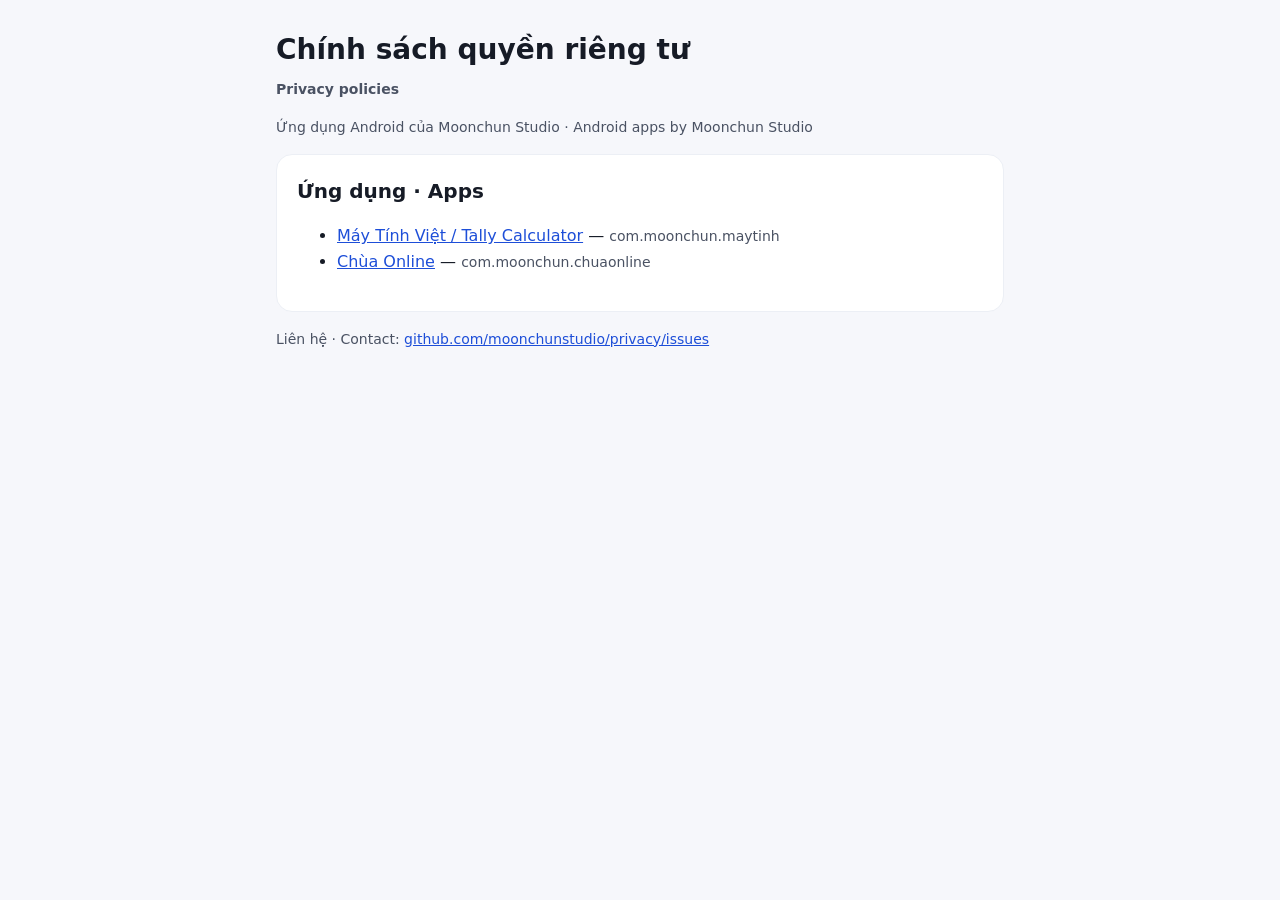
==== index.html @ 4eb4db9d "Privacy policy for Chùa Online Co-Authored-By: Claude Opus 5.5 <noreply@anthropic.com>" ====
<!doctype html>
<html lang="vi">
<head>
  <meta charset="utf-8">
  <meta name="viewport" content="width=device-width, initial-scale=1">
  <title>Chính sách quyền riêng tư · Privacy policies</title>
  <link rel="stylesheet" href="assets/style.css">
</head>
<body>
<main>
  <h1>Chính sách quyền riêng tư<br><span class="muted">Privacy policies</span></h1>
  <p class="muted">Ứng dụng Android của Moonchun Studio · Android apps by Moonchun Studio</p>

  <div class="card">
    <h2 style="margin-top:0">Ứng dụng · Apps</h2>
    <ul>
      <li><a href="maytinh/">Máy Tính Việt / Tally Calculator</a> — <span class="muted">com.moonchun.maytinh</span></li>
      <li><a href="chuaonline/">Chùa Online</a> — <span class="muted">com.moonchun.chuaonline</span></li>
    </ul>
  </div>

  <p class="muted">Liên hệ · Contact: <a href="https://github.com/moonchunstudio/privacy/issues">github.com/moonchunstudio/privacy/issues</a></p>
</main>
</body>
</html>
---- assets/style.css ----
:root {
  --bg: #f6f7fb;
  --card: #ffffff;
  --text: #161b26;
  --muted: #4a5263;
  --line: #eceff5;
  --accent: #1d4ed8;
}

@media (prefers-color-scheme: dark) {
  :root {
    --bg: #12151c;
    --card: #1b1f28;
    --text: #e4e7ef;
    --muted: #b8bfcd;
    --line: #2a303c;
    --accent: #b4c5ff;
  }
}

* { box-sizing: border-box; }

body {
  margin: 0;
  background: var(--bg);
  color: var(--text);
  font: 16px/1.6 system-ui, -apple-system, "Segoe UI", Roboto, "Helvetica Neue", Arial, sans-serif;
}

main {
  max-width: 760px;
  margin: 0 auto;
  padding: 32px 16px 64px;
}

h1 { font-size: 28px; line-height: 1.25; margin: 0 0 8px; }
h2 { font-size: 20px; margin: 32px 0 8px; }
h3 { font-size: 17px; margin: 24px 0 4px; }
p, li { color: var(--text); }
.muted { color: var(--muted); font-size: 14px; }
a { color: var(--accent); }

.card {
  background: var(--card);
  border: 1px solid var(--line);
  border-radius: 16px;
  padding: 20px;
  margin: 16px 0;
}

.lang-switch { display: flex; gap: 12px; margin: 12px 0 24px; flex-wrap: wrap; }
.lang-switch a {
  padding: 8px 16px;
  border: 1px solid var(--line);
  border-radius: 999px;
  text-decoration: none;
  background: var(--card);
}

table { width: 100%; border-collapse: collapse; font-size: 15px; }
th, td { text-align: left; padding: 8px; border-bottom: 1px solid var(--line); vertical-align: top; }
th { color: var(--muted); font-weight: 600; }

hr { border: 0; border-top: 1px solid var(--line); margin: 48px 0; }
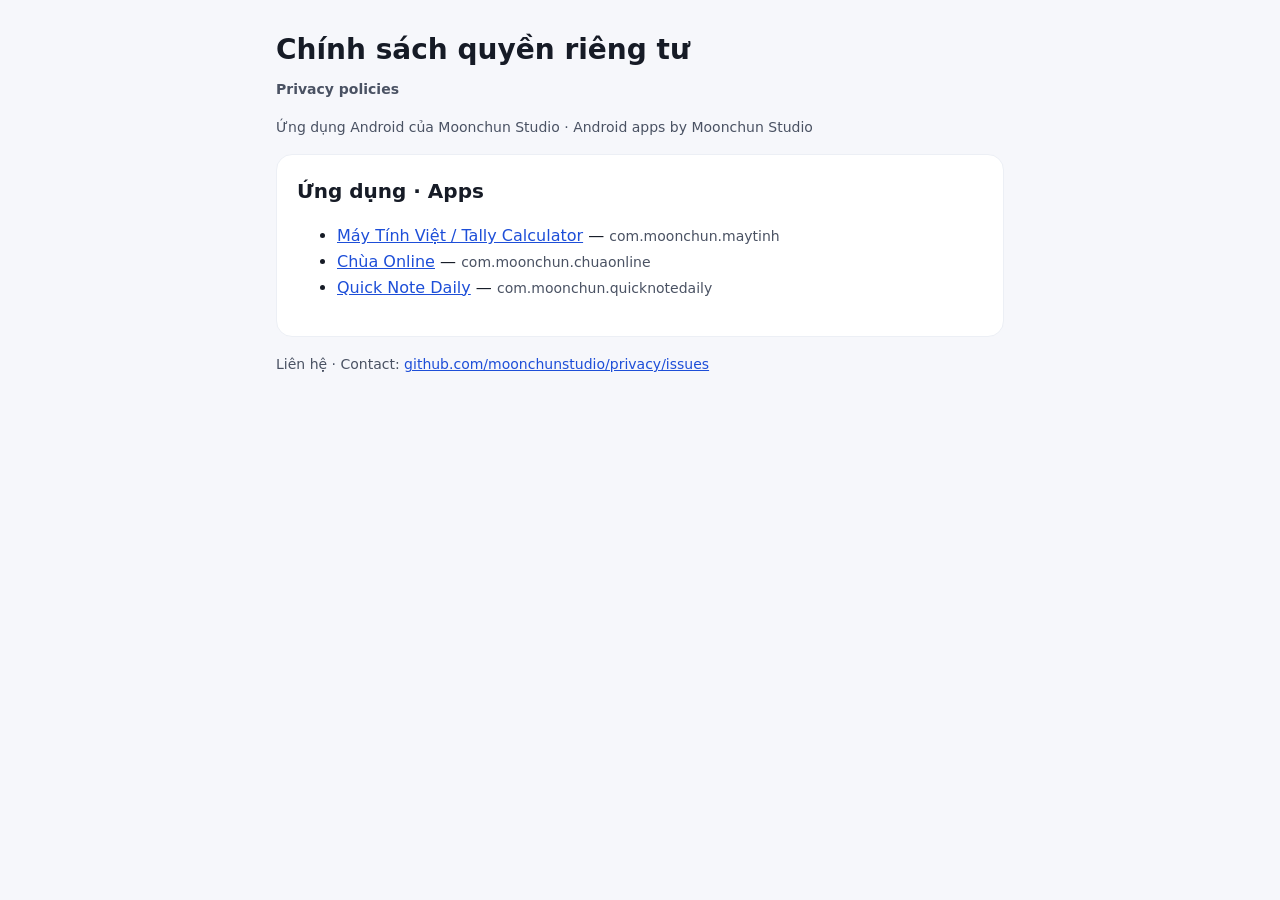
==== commit f713a629: "Privacy policy for Quick Note Daily Bilingual (vi + en) page for com.moonchun.quicknotedaily, linked" ====
--- a/index.html
+++ b/index.html
@@ -16,6 +16,7 @@
     <ul>
       <li><a href="maytinh/">Máy Tính Việt / Tally Calculator</a> — <span class="muted">com.moonchun.maytinh</span></li>
       <li><a href="chuaonline/">Chùa Online</a> — <span class="muted">com.moonchun.chuaonline</span></li>
+      <li><a href="quicknotedaily/">Quick Note Daily</a> — <span class="muted">com.moonchun.quicknotedaily</span></li>
     </ul>
   </div>
 
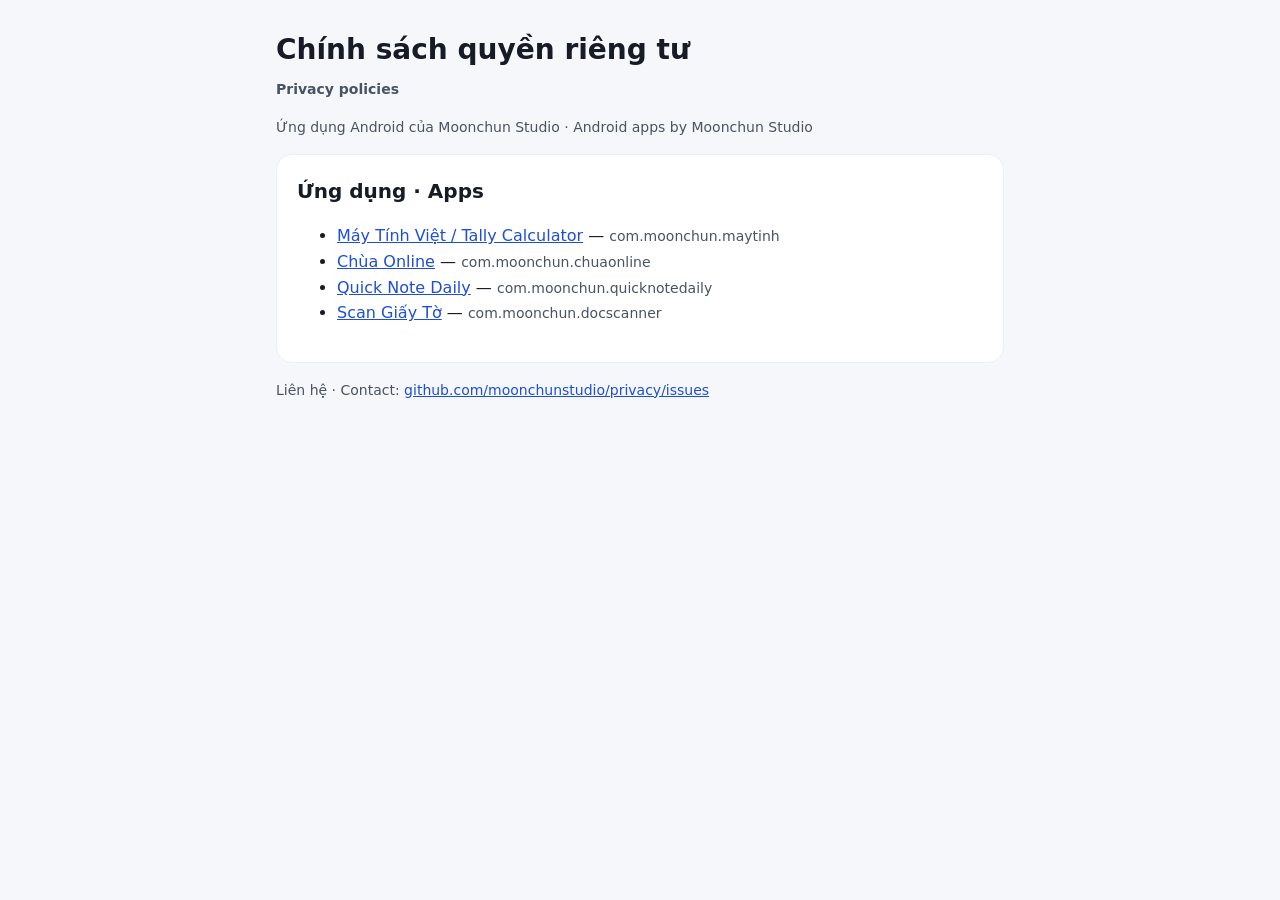
==== commit 77cc4715: "Privacy policy for Scan Giấy Tờ Co-Authored-By: Claude Opus 5.5 <noreply@anthropic.com>" ====
--- a/index.html
+++ b/index.html
@@ -17,6 +17,7 @@
       <li><a href="maytinh/">Máy Tính Việt / Tally Calculator</a> — <span class="muted">com.moonchun.maytinh</span></li>
       <li><a href="chuaonline/">Chùa Online</a> — <span class="muted">com.moonchun.chuaonline</span></li>
       <li><a href="quicknotedaily/">Quick Note Daily</a> — <span class="muted">com.moonchun.quicknotedaily</span></li>
+      <li><a href="docscanner/">Scan Giấy Tờ</a> — <span class="muted">com.moonchun.docscanner</span></li>
     </ul>
   </div>
 
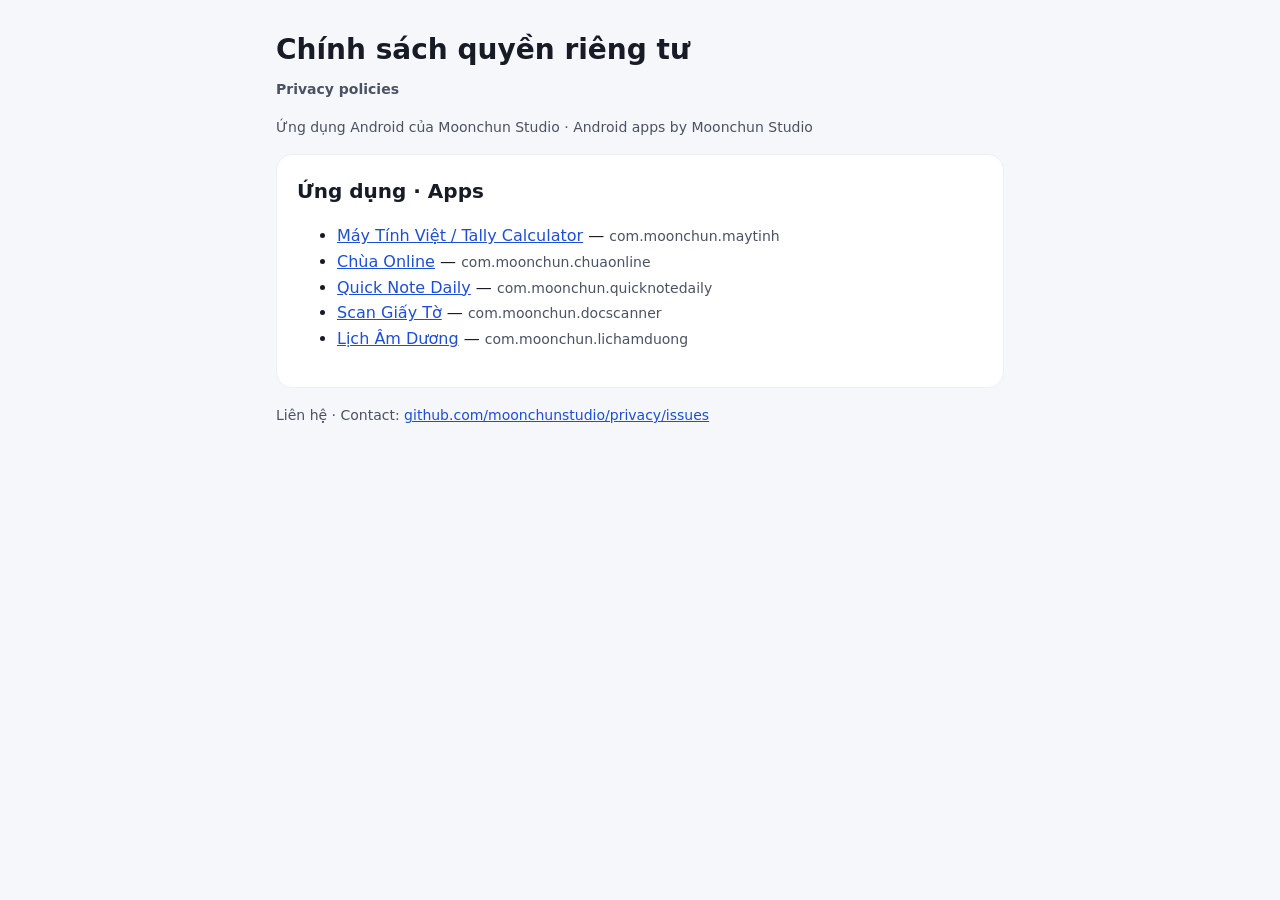
==== commit 9ffce6a3: "Privacy policy for Lịch Âm Dương Co-Authored-By: Claude Opus 5.5 <noreply@anthropic.com>" ====
--- a/index.html
+++ b/index.html
@@ -18,6 +18,7 @@
       <li><a href="chuaonline/">Chùa Online</a> — <span class="muted">com.moonchun.chuaonline</span></li>
       <li><a href="quicknotedaily/">Quick Note Daily</a> — <span class="muted">com.moonchun.quicknotedaily</span></li>
       <li><a href="docscanner/">Scan Giấy Tờ</a> — <span class="muted">com.moonchun.docscanner</span></li>
+      <li><a href="lichamduong/">Lịch Âm Dương</a> — <span class="muted">com.moonchun.lichamduong</span></li>
     </ul>
   </div>
 
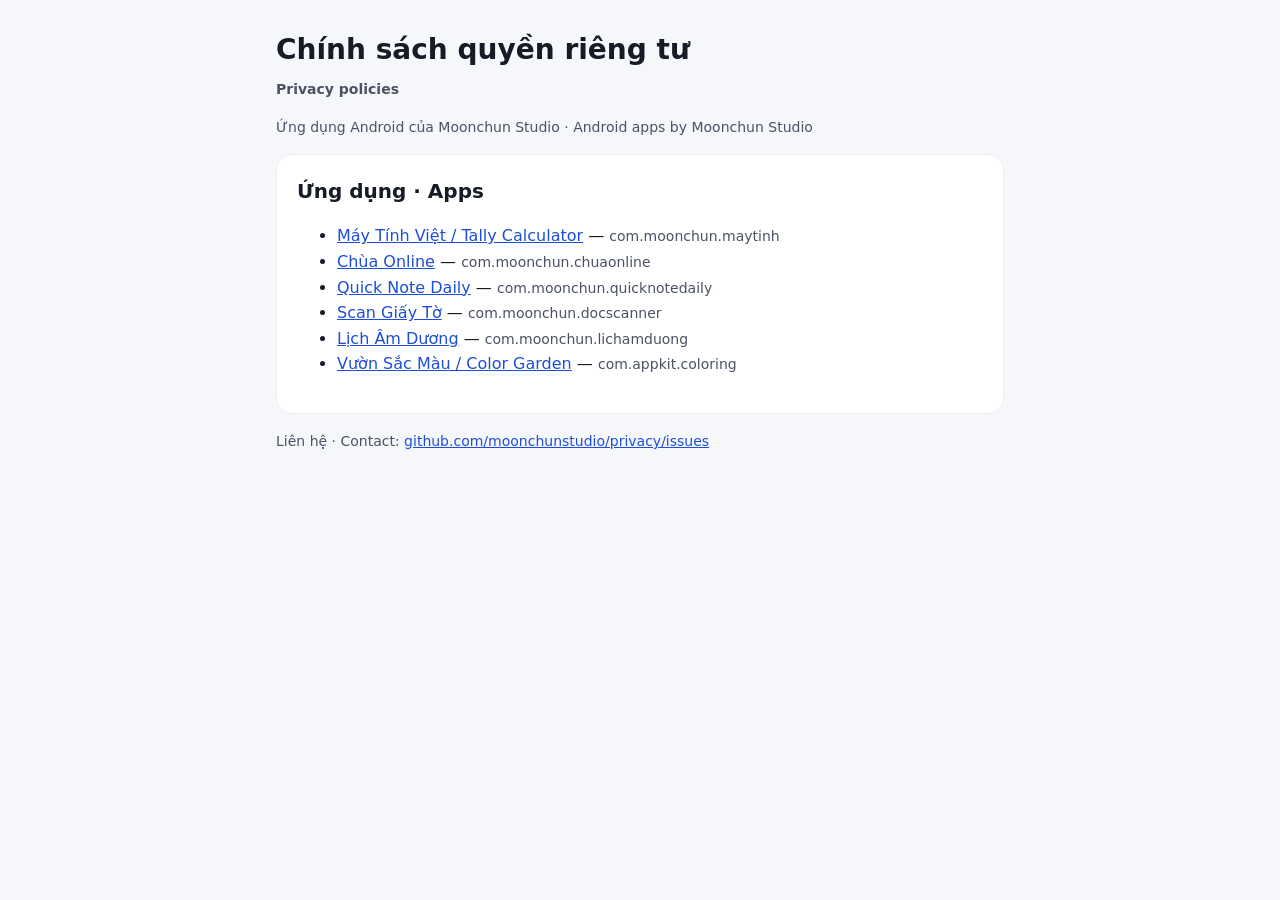
==== commit 24c7beb4: "Privacy policy for Vườn Sắc Màu (Color Garden) Co-Authored-By: Claude Opus 5.5 <noreply@anthropic.co" ====
--- a/index.html
+++ b/index.html
@@ -19,6 +19,7 @@
       <li><a href="quicknotedaily/">Quick Note Daily</a> — <span class="muted">com.moonchun.quicknotedaily</span></li>
       <li><a href="docscanner/">Scan Giấy Tờ</a> — <span class="muted">com.moonchun.docscanner</span></li>
       <li><a href="lichamduong/">Lịch Âm Dương</a> — <span class="muted">com.moonchun.lichamduong</span></li>
+      <li><a href="coloring/">Vườn Sắc Màu / Color Garden</a> — <span class="muted">com.appkit.coloring</span></li>
     </ul>
   </div>
 
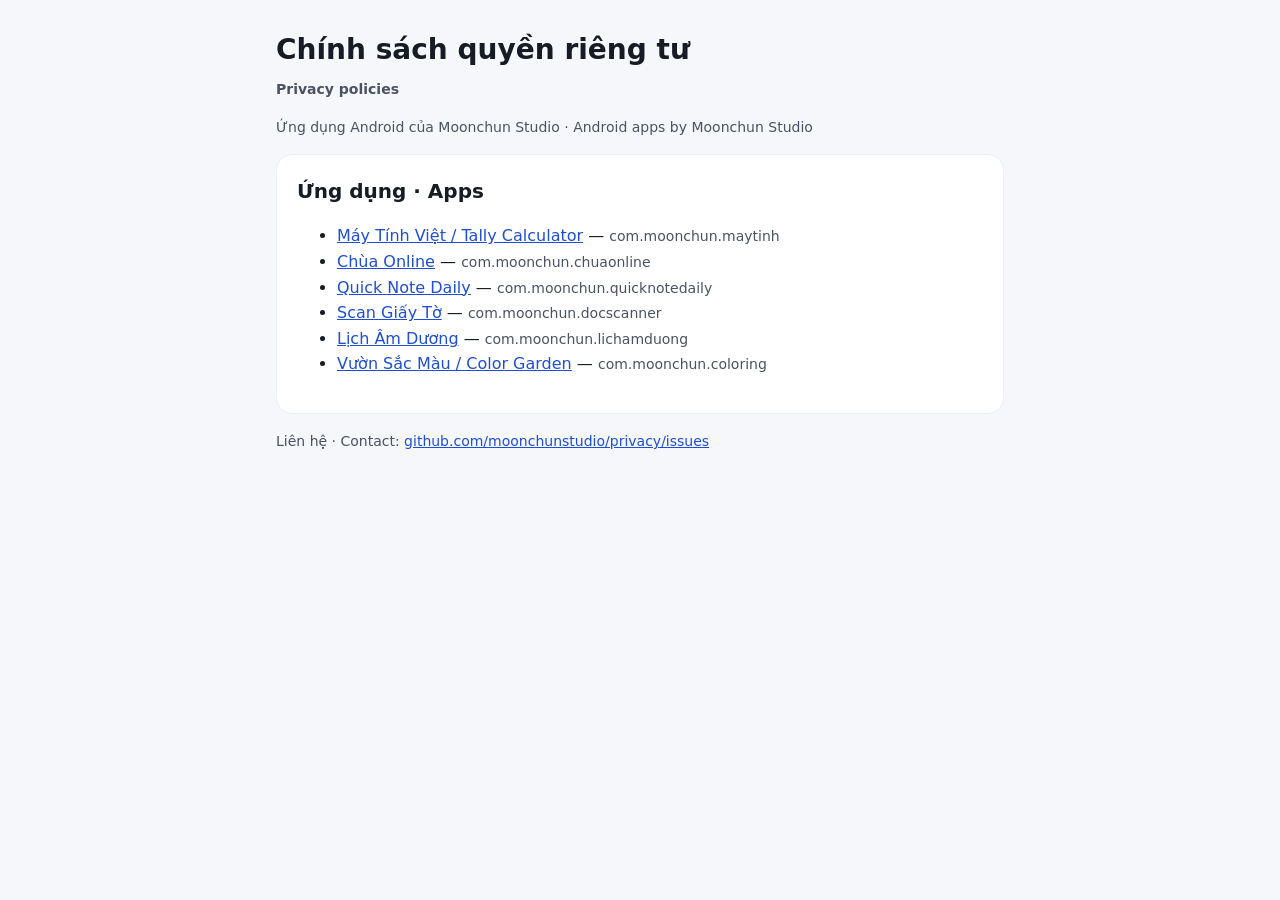
==== commit f3c043b0: "Vườn Sắc Màu: use package com.moonchun.coloring Co-Authored-By: Claude Opus 5.5 <noreply@anthropic.c" ====
--- a/index.html
+++ b/index.html
@@ -19,7 +19,7 @@
       <li><a href="quicknotedaily/">Quick Note Daily</a> — <span class="muted">com.moonchun.quicknotedaily</span></li>
       <li><a href="docscanner/">Scan Giấy Tờ</a> — <span class="muted">com.moonchun.docscanner</span></li>
       <li><a href="lichamduong/">Lịch Âm Dương</a> — <span class="muted">com.moonchun.lichamduong</span></li>
-      <li><a href="coloring/">Vườn Sắc Màu / Color Garden</a> — <span class="muted">com.appkit.coloring</span></li>
+      <li><a href="coloring/">Vườn Sắc Màu / Color Garden</a> — <span class="muted">com.moonchun.coloring</span></li>
     </ul>
   </div>
 
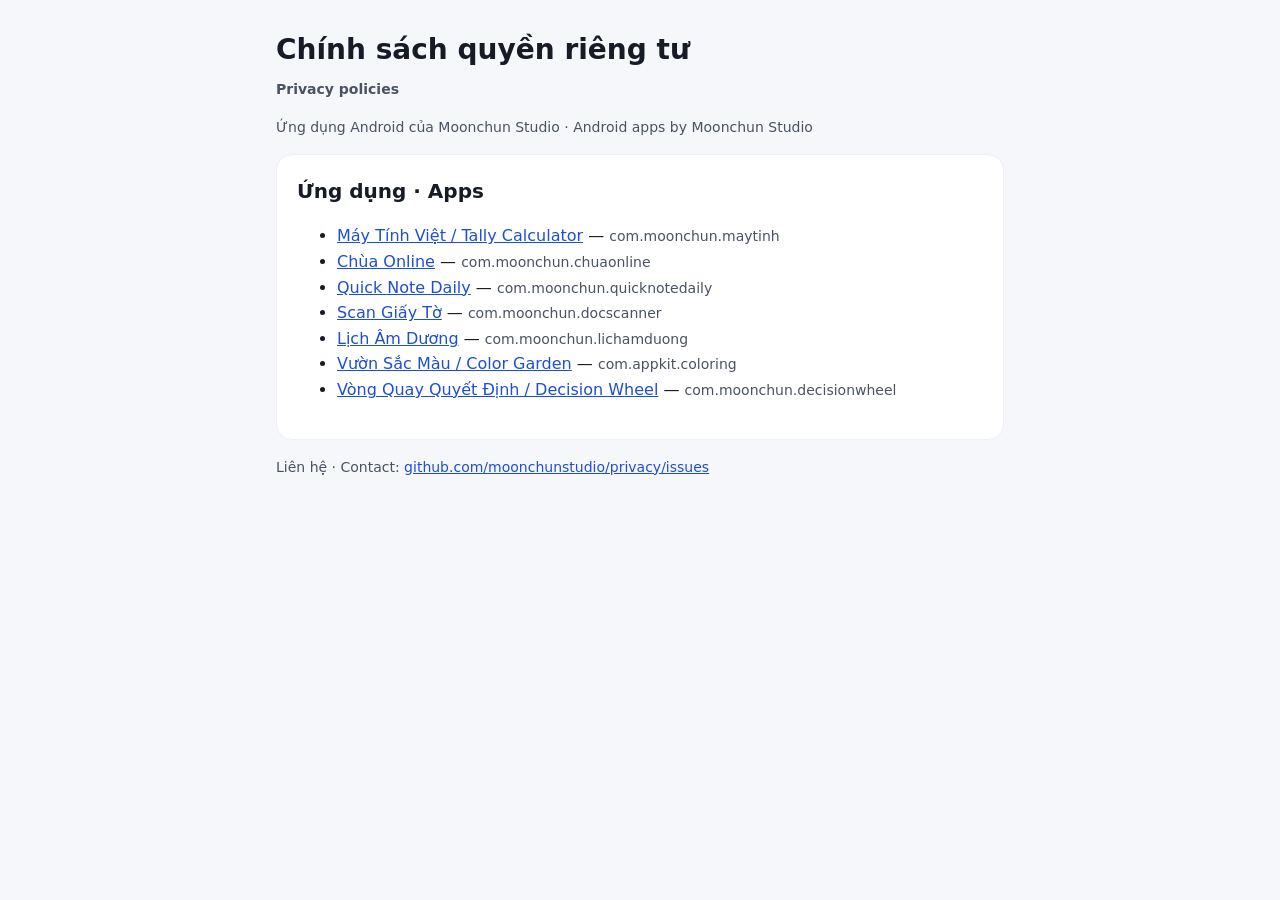
==== commit 997bb6da: "Add Decision Wheel (Vòng Quay Quyết Định) privacy policy Co-Authored-By: Claude Opus 5.5 <noreply@an" ====
--- a/index.html
+++ b/index.html
@@ -19,7 +19,8 @@
       <li><a href="quicknotedaily/">Quick Note Daily</a> — <span class="muted">com.moonchun.quicknotedaily</span></li>
       <li><a href="docscanner/">Scan Giấy Tờ</a> — <span class="muted">com.moonchun.docscanner</span></li>
       <li><a href="lichamduong/">Lịch Âm Dương</a> — <span class="muted">com.moonchun.lichamduong</span></li>
-      <li><a href="coloring/">Vườn Sắc Màu / Color Garden</a> — <span class="muted">com.moonchun.coloring</span></li>
+      <li><a href="coloring/">Vườn Sắc Màu / Color Garden</a> — <span class="muted">com.appkit.coloring</span></li>
+      <li><a href="vongquay/">Vòng Quay Quyết Định / Decision Wheel</a> — <span class="muted">com.moonchun.decisionwheel</span></li>
     </ul>
   </div>
 
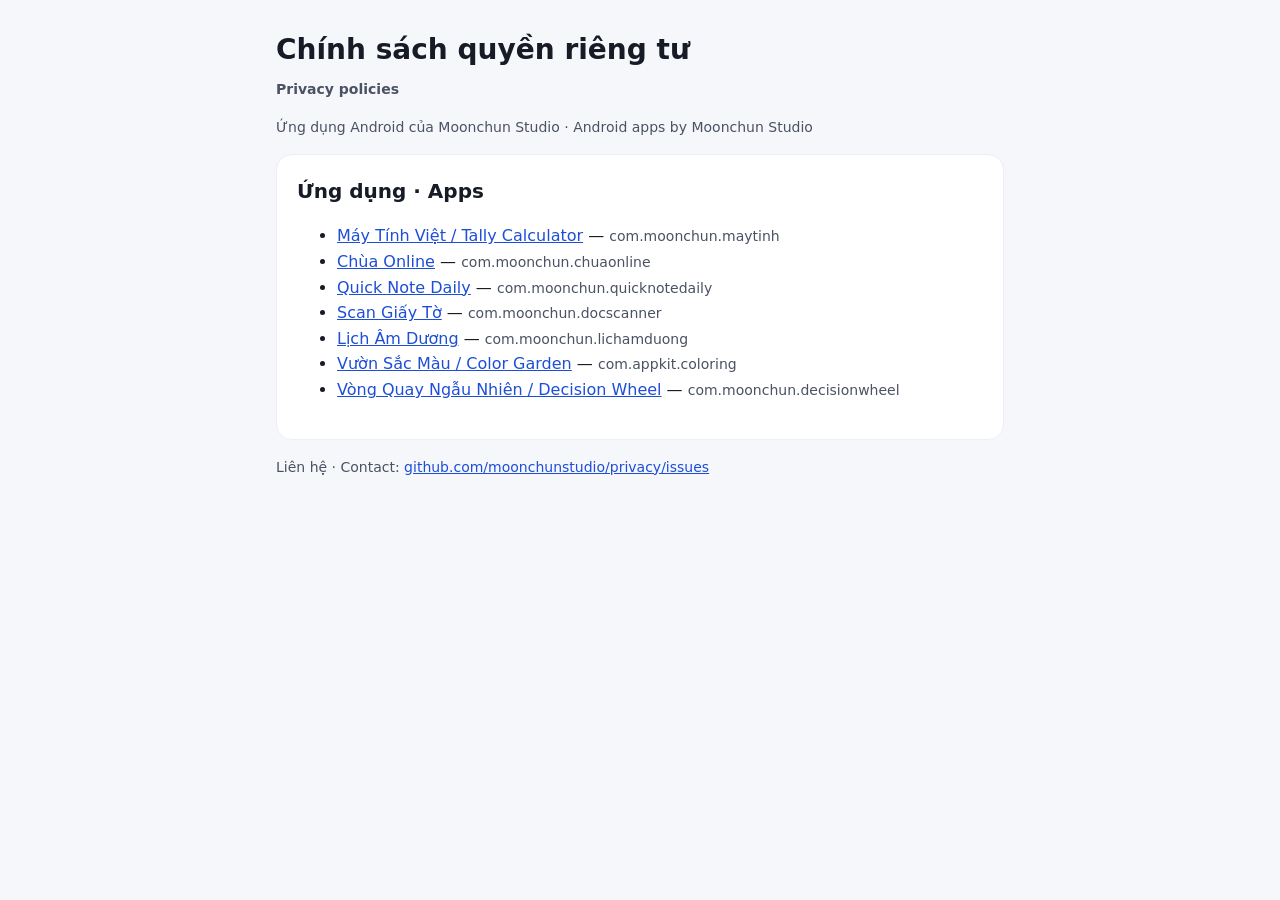
==== commit 0e6361af: "Decision Wheel: new Vietnamese name Vòng Quay Ngẫu Nhiên Co-Authored-By: Claude Opus 5.5 <noreply@an" ====
--- a/index.html
+++ b/index.html
@@ -20,7 +20,7 @@
       <li><a href="docscanner/">Scan Giấy Tờ</a> — <span class="muted">com.moonchun.docscanner</span></li>
       <li><a href="lichamduong/">Lịch Âm Dương</a> — <span class="muted">com.moonchun.lichamduong</span></li>
       <li><a href="coloring/">Vườn Sắc Màu / Color Garden</a> — <span class="muted">com.appkit.coloring</span></li>
-      <li><a href="vongquay/">Vòng Quay Quyết Định / Decision Wheel</a> — <span class="muted">com.moonchun.decisionwheel</span></li>
+      <li><a href="vongquay/">Vòng Quay Ngẫu Nhiên / Decision Wheel</a> — <span class="muted">com.moonchun.decisionwheel</span></li>
     </ul>
   </div>
 
